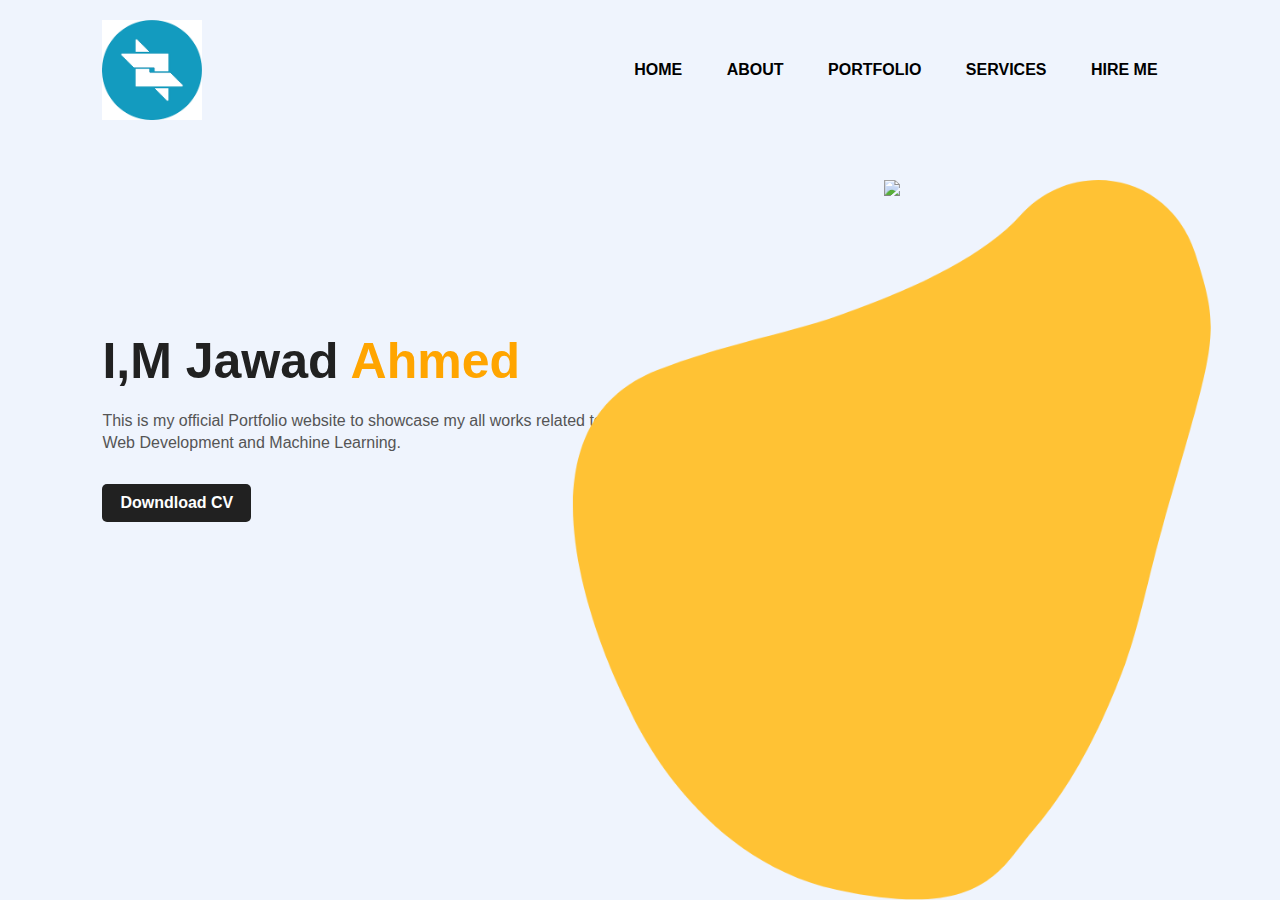
==== index.html @ 33219cf7 "add cv link to download and also customized it" ====
<!DOCTYPE html>
<html lang="en">
<head>
    <meta charset="UTF-8">
    <meta http-equiv="X-UA-Compatible" content="IE=edge">
    <meta name="viewport" content="width=device-width, initial-scale=1.0">
    <title>My Portfolio</title>
    <link rel="stylesheet" href="styles.css">
    <link rel="stylesheet" href="https://cdnjs.cloudflare.com/ajax/libs/font-awesome/5.15.3/css/all.min.css" integrity="sha512-iBBXm8fW90+nuLcSKlbmrPcLa0OT92xO1BIsZ+ywDWZCvqsWgccV3gFoRBv0z+8dLJgyAHIhR35VZc2oM/gI1w==" crossorigin="anonymous" referrerpolicy="no-referrer" />
</head>
<body>
    <div class="hero">
        <nav>
            <img src="images/logo.png" class="logo">
            <ul>
                <li><a href="#">HOME</a></li>
                <li><a href="#">ABOUT</a></li>
                <li><a href="#">PORTFOLIO</a></li>
                <li><a href="#">SERVICES</a></li>
                <li><a href="#">HIRE ME</a></li>
            </ul>
        </nav>
        <div class="detail">
            <h1>I,M Jawad <span>Ahmed</span></h1>
            <p>This is my official Portfolio website to showcase my
                all works related to <br> Web Development and Machine Learning. </p>
            <a href="https://drive.google.com/file/d/1VXJirx1RQSrFnEmgJs3ulL5Nn8pR1Ylj/view?usp=sharing" target="_blank">Downdload CV</a>
        </div>
        <div class="images">
            <img src="images/shape.png" class="shape">
            <img src="images/my_image.png" class="boy">
        </div>

        <div class="social">
           <a href="#"><i class="fab fa-dribbble"></i></a>
           <a href="#"><i class="fab fa-instagram"></i></a>
           <a href="#"><i class="fab fa-behance"></i></a>
        </div>
    </div>
</body>
</html>
---- styles.css ----
*{
    margin: 0;
    padding: 0;
    font-family: sans-serif;
}

.hero{
    position: relative;
    width: 100%;
    height: 100vh;
    background: #eff4fd;
    position: relative;
}

nav{
    display: flex;
    width: 84%;
    margin: auto;
    padding: 20px 0;
    align-items: center;
    justify-content: space-between;
}

.logo{
    width: 100px;
    cursor: pointer;
}

nav ul li {
    display: inline-block;
    list-style: none;
    margin: 10px 20px;
}

nav ul li a{
    text-decoration: none;
    color: #000;
    font-weight: bold;
}

nav ul li a:hover{
    color: red;
}

.detail{
    margin-left: 8%;
    margin-top: 15%;
}

.detail h1{
    font-size: 50px;
    color: #212121;
    margin-bottom: 20px;
}

span{
    color: orange;

}

.detail p{
    color: #555;
    line-height: 22px;
}

.detail a{
    background: #212121;
    padding: 10px 18px;
    text-decoration: none;
    font-weight: bold;
    color: #fff;
    display: inline-block;
    margin: 30px 0;
    border-radius: 5px;
}

.images{
    width: 45%;
    height: 80%;
    position: absolute;
    bottom: 0;
    right: 100px;
}

.images img{
    height: 100%;
    position: absolute;
    left: 50%;
    bottom: 0;
    transform: translateX(-50%);
    transition: bottom 1s, left 1s;
}

.images:hover .shape{
    bottom: 40px;
}

.images:hover .boy{
    left: 45%;
}

.social{
    margin-left: 8%;
    margin-top: 100px;
}

.social a{
    font-size: 30px;
    color: #212121;
    margin-right: 20px;
}

.social a:hover{
    color: orange;
}
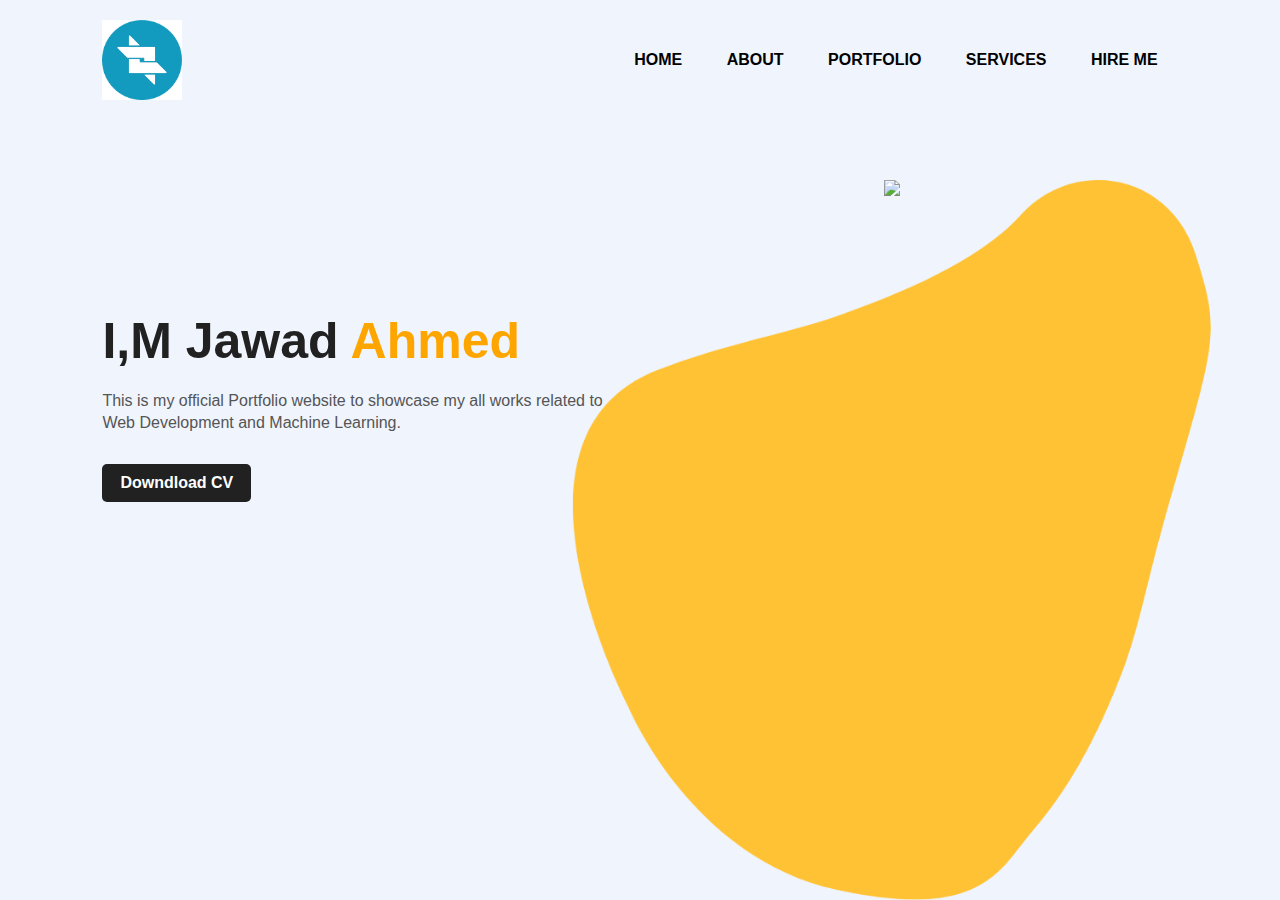
==== commit 7d076027: "Add elements and other stuff in the portfolio page" ====
--- a/index.html
+++ b/index.html
@@ -1,21 +1,25 @@
 <!DOCTYPE html>
 <html lang="en">
+
 <head>
     <meta charset="UTF-8">
     <meta http-equiv="X-UA-Compatible" content="IE=edge">
     <meta name="viewport" content="width=device-width, initial-scale=1.0">
     <title>My Portfolio</title>
     <link rel="stylesheet" href="styles.css">
-    <link rel="stylesheet" href="https://cdnjs.cloudflare.com/ajax/libs/font-awesome/5.15.3/css/all.min.css" integrity="sha512-iBBXm8fW90+nuLcSKlbmrPcLa0OT92xO1BIsZ+ywDWZCvqsWgccV3gFoRBv0z+8dLJgyAHIhR35VZc2oM/gI1w==" crossorigin="anonymous" referrerpolicy="no-referrer" />
+    <link rel="stylesheet" href="https://cdnjs.cloudflare.com/ajax/libs/font-awesome/5.15.3/css/all.min.css"
+        integrity="sha512-iBBXm8fW90+nuLcSKlbmrPcLa0OT92xO1BIsZ+ywDWZCvqsWgccV3gFoRBv0z+8dLJgyAHIhR35VZc2oM/gI1w=="
+        crossorigin="anonymous" referrerpolicy="no-referrer" />
 </head>
+
 <body>
     <div class="hero">
         <nav>
             <img src="images/logo.png" class="logo">
             <ul>
-                <li><a href="#">HOME</a></li>
-                <li><a href="#">ABOUT</a></li>
-                <li><a href="#">PORTFOLIO</a></li>
+                <li><a href="index.html">HOME</a></li>
+                <li><a href="about.html">ABOUT</a></li>
+                <li><a href="portfolio.html">PORTFOLIO</a></li>
                 <li><a href="#">SERVICES</a></li>
                 <li><a href="#">HIRE ME</a></li>
             </ul>
@@ -24,7 +28,10 @@
             <h1>I,M Jawad <span>Ahmed</span></h1>
             <p>This is my official Portfolio website to showcase my
                 all works related to <br> Web Development and Machine Learning. </p>
-            <a href="https://drive.google.com/file/d/1VXJirx1RQSrFnEmgJs3ulL5Nn8pR1Ylj/view?usp=sharing" target="_blank">Downdload CV</a>
+
+            <a href="https://drive.google.com/file/d/1VXJirx1RQSrFnEmgJs3ulL5Nn8pR1Ylj/view?usp=sharing"
+                target="_blank">Downdload CV</a>
+
         </div>
         <div class="images">
             <img src="images/shape.png" class="shape">
@@ -32,10 +39,13 @@
         </div>
 
         <div class="social">
-           <a href="#"><i class="fab fa-dribbble"></i></a>
-           <a href="#"><i class="fab fa-instagram"></i></a>
-           <a href="#"><i class="fab fa-behance"></i></a>
+            <a href="https://www.facebook.com/profile.php?id=100009562697868" target="_blank"><i
+                    class="fab fa-facebook"></i></a>
+            <a href="https://linkedin.com/in/jawad-a-892149141" target="_blank"><i class="fab fa-linkedin"></i></a>
+            <a href="https://github.com/JawadAhmed2" target="_blank"><i class="fab fa-github"></i></a>
+            <a href="https://twitter.com/JawadNamal2002" target="_blank"><i class="fab fa-twitter"></i></a>
         </div>
     </div>
 </body>
+
 </html>--- a/styles.css
+++ b/styles.css
@@ -1,115 +1,191 @@
-*{
-    margin: 0;
-    padding: 0;
-    font-family: sans-serif;
+/* Add style for index.html page */
+* {
+  margin: 0;
+  padding: 0;
+  font-family: sans-serif;
+}
+/* Customize Nav bar */
+.hero {
+  position: relative;
+  width: 100%;
+  height: 100vh;
+  background: #eff4fd;
+  position: relative;
 }
 
-.hero{
-    position: relative;
-    width: 100%;
-    height: 100vh;
-    background: #eff4fd;
-    position: relative;
+nav {
+  display: flex;
+  width: 84%;
+  margin: auto;
+  padding: 20px 0;
+  align-items: center;
+  justify-content: space-between;
 }
 
-nav{
-    display: flex;
-    width: 84%;
-    margin: auto;
-    padding: 20px 0;
-    align-items: center;
-    justify-content: space-between;
-}
-
-.logo{
-    width: 100px;
-    cursor: pointer;
+.logo {
+  width: 80px;
+  cursor: pointer;
 }
 
 nav ul li {
-    display: inline-block;
-    list-style: none;
-    margin: 10px 20px;
+  display: inline-block;
+  list-style: none;
+  margin: 10px 20px;
 }
 
-nav ul li a{
-    text-decoration: none;
-    color: #000;
-    font-weight: bold;
+nav ul li a {
+  text-decoration: none;
+  color: #000;
+  font-weight: bold;
 }
 
-nav ul li a:hover{
-    color: red;
+nav ul li a:hover {
+  color: red;
 }
 
-.detail{
-    margin-left: 8%;
-    margin-top: 15%;
+/* Customized Detail Class in index page */
+.detail {
+  margin-left: 8%;
+  margin-top: 15%;
 }
 
-.detail h1{
-    font-size: 50px;
-    color: #212121;
-    margin-bottom: 20px;
+.detail h1 {
+  font-size: 50px;
+  color: #212121;
+  margin-bottom: 20px;
 }
 
-span{
-    color: orange;
-
+span {
+  color: orange;
 }
 
-.detail p{
-    color: #555;
-    line-height: 22px;
+.detail p {
+  color: #555;
+  line-height: 22px;
 }
 
-.detail a{
-    background: #212121;
-    padding: 10px 18px;
-    text-decoration: none;
-    font-weight: bold;
-    color: #fff;
-    display: inline-block;
-    margin: 30px 0;
-    border-radius: 5px;
+.detail a {
+  background: #212121;
+  padding: 10px 18px;
+  text-decoration: none;
+  font-weight: bold;
+  color: #fff;
+  display: inline-block;
+  margin: 30px 0;
+  border-radius: 5px;
 }
 
-.images{
-    width: 45%;
-    height: 80%;
-    position: absolute;
-    bottom: 0;
-    right: 100px;
+.detail a:hover {
+  color: red;
 }
 
-.images img{
-    height: 100%;
+.detail a:active {
+  color: green;
+}
+
+/* Add hover and transition effects to the images  */
+.images {
+  width: 45%;
+  height: 80%;
+  position: absolute;
+  bottom: 0;
+  right: 100px;
+}
+
+.images img {
+  height: 100%;
+  position: absolute;
+  left: 50%;
+  bottom: 0;
+  transform: translateX(-50%);
+  transition: bottom 1s, left 1s;
+}
+
+.images:hover .shape {
+  bottom: 40px;
+}
+
+.images:hover .boy {
+  left: 45%;
+}
+/* Customized Social Media Class */
+.social {
+  margin-left: 8%;
+  margin-top: 100px;
+}
+
+.social a {
+  font-size: 30px;
+  color: #212121;
+  margin-right: 20px;
+}
+
+.social a:hover {
+  color: orange;
+}
+/* Index page style end here */
+
+/* Add style for about.html page */
+
+.about-section {
+    padding: 3em 0;
+  }
+  .about-header {
+    text-align: center;
+
+  }
+  .about-header h3 {
+    font-size: 2.5em;
+    font-family: "Arvo", serif;
+    text-transform: uppercase;
+    font-weight: 400;
+    color: #030404;
+    font-weight: strong;
     position: absolute;
     left: 50%;
-    bottom: 0;
-    transform: translateX(-50%);
-    transition: bottom 1s, left 1s;
-}
+    top:150px;
+  }
+  .about-header h3 span {
+    color: #ef664d;
+  }
+  .about-imag {
+    position: relative;
+    float: left;
+    width: 25%;
+    margin-right: 10%;
+    left: 100px;
 
-.images:hover .shape{
-    bottom: 40px;
-}
+  }
+  .about-imag img {
+    border: 2px solid #ffffff;
+    border-radius: 103px;
+  }
+  .about-text {
+    float: left;
+    width: 65%;
+    margin-top: 3%;
+  }
+  .about-text p {
+    font-size: 20px;
+    color: black;
+    line-height: 1.5em;
+    float: left;
+    position: relative;
+    right: 100px;
+  }
+  .social-about {
+    margin-left: 50%;
+    margin-top: 200px;
+  }
 
-.images:hover .boy{
-    left: 45%;
-}
-
-.social{
-    margin-left: 8%;
-    margin-top: 100px;
-}
-
-.social a{
+  .social-about a {
     font-size: 30px;
     color: #212121;
     margin-right: 20px;
-}
+  }
 
-.social a:hover{
+  .social-about a:hover {
     color: orange;
-}+  }
+  /* About page style end here */
+
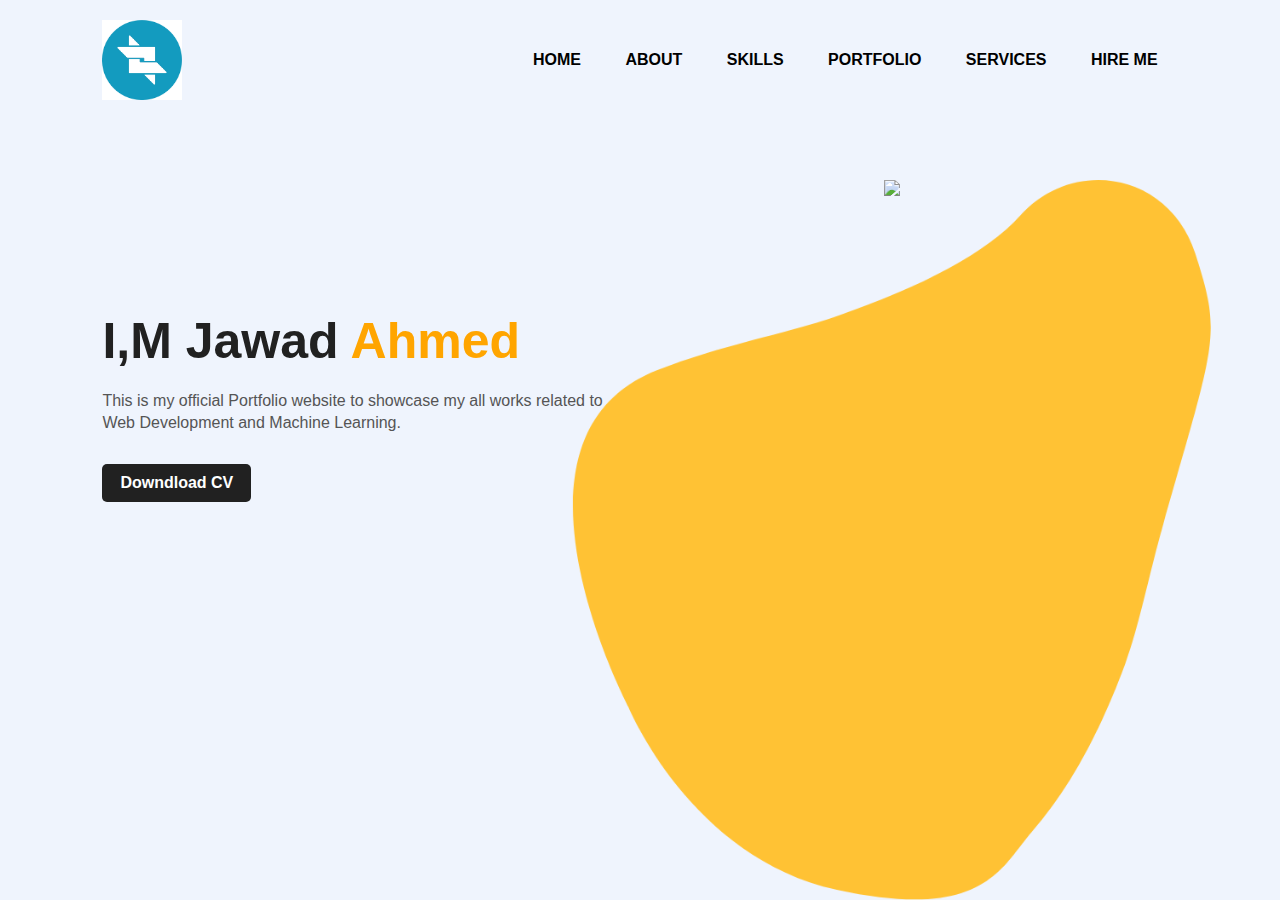
==== commit 78aeb13e: "add skills page" ====
--- a/index.html
+++ b/index.html
@@ -19,6 +19,7 @@
             <ul>
                 <li><a href="index.html">HOME</a></li>
                 <li><a href="about.html">ABOUT</a></li>
+                <li><a href="skills.html">SKILLS</a></li>
                 <li><a href="portfolio.html">PORTFOLIO</a></li>
                 <li><a href="#">SERVICES</a></li>
                 <li><a href="#">HIRE ME</a></li>
--- a/styles.css
+++ b/styles.css
@@ -1,3 +1,4 @@
+@import url(http://fonts.googleapis.com/css?family=Montserrat:400,700);
 /* Add style for index.html page */
 * {
   margin: 0;
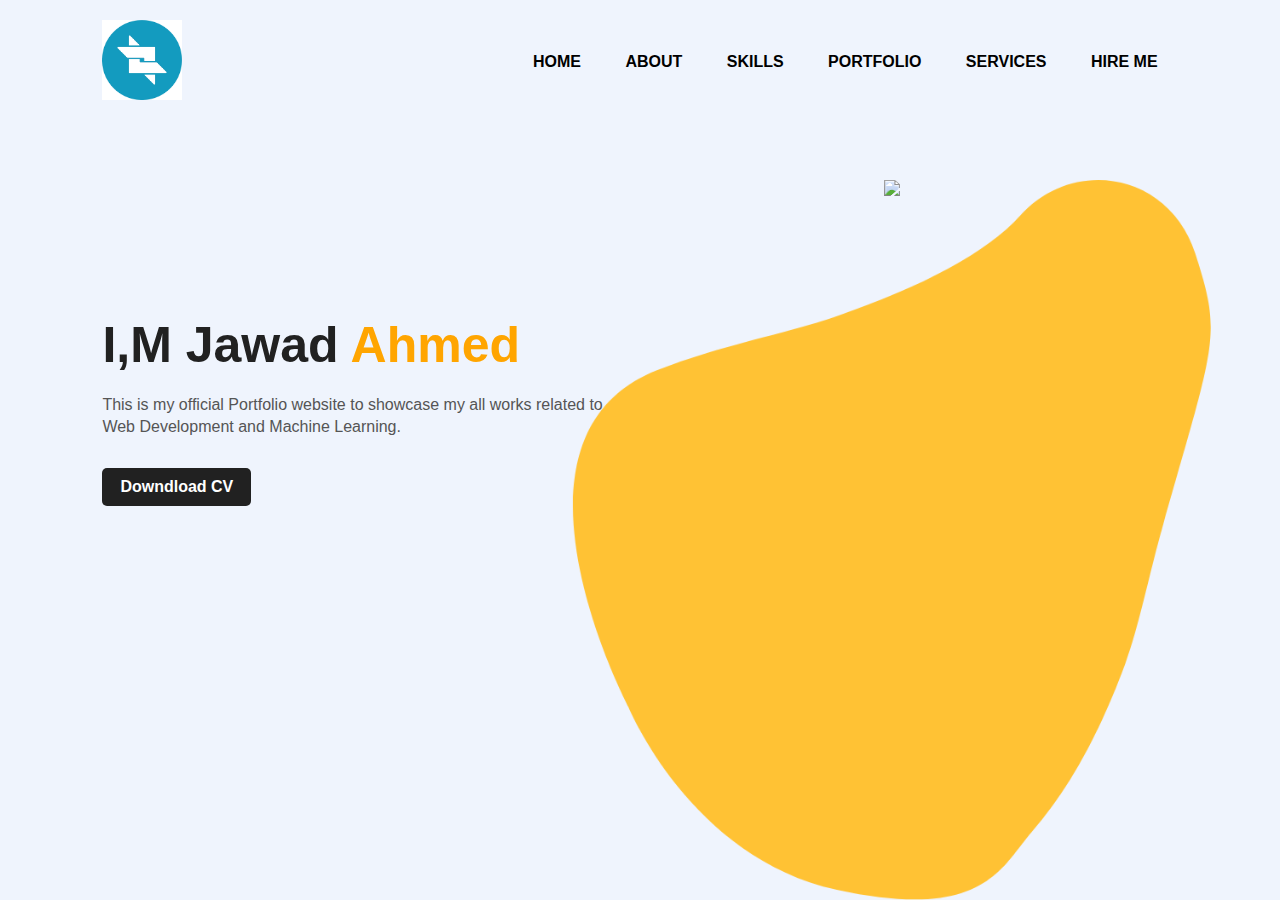
==== commit ac5dbca4: "add responsive.css in order to handle responsiveness" ====
--- a/index.html
+++ b/index.html
@@ -10,19 +10,20 @@
     <link rel="stylesheet" href="https://cdnjs.cloudflare.com/ajax/libs/font-awesome/5.15.3/css/all.min.css"
         integrity="sha512-iBBXm8fW90+nuLcSKlbmrPcLa0OT92xO1BIsZ+ywDWZCvqsWgccV3gFoRBv0z+8dLJgyAHIhR35VZc2oM/gI1w=="
         crossorigin="anonymous" referrerpolicy="no-referrer" />
+    <link rel="stylesheet" href="responsive.css">
 </head>
 
 <body>
     <div class="hero">
-        <nav>
-            <img src="images/logo.png" class="logo">
-            <ul>
+        <nav class="navbar">
+            <div><img src="images/logo.png" class="logo"> </div>
+            <ul class="nav-list v-class-resp">
                 <li><a href="index.html">HOME</a></li>
                 <li><a href="about.html">ABOUT</a></li>
                 <li><a href="skills.html">SKILLS</a></li>
                 <li><a href="portfolio.html">PORTFOLIO</a></li>
                 <li><a href="#">SERVICES</a></li>
-                <li><a href="#">HIRE ME</a></li>
+                <li><a href="hire.html">HIRE ME</a></li>
             </ul>
         </nav>
         <div class="detail">
--- a/responsive.css
+++ b/responsive.css
@@ -0,0 +1,46 @@
+
+@media only screen and (max-width: 1140px){
+    .nav-list{
+        flex-direction: column;
+    }
+    .navbar{
+        height: 447px;
+        flex-direction: column;
+        transition: all 0.7s ease-out;
+    }
+    .rightNav{
+        text-align: center;
+    }
+    .box-main{
+        flex-direction: column-reverse;
+        max-width: 100%;
+    }
+
+    #search{
+        width: 100%;
+    }
+    .burger{
+    display: block;
+    }
+    .h-nav-resp{
+        height: 72px;
+    }
+    .v-class-resp{
+        opacity: 0;
+    }
+    .section{
+        flex-direction: column-reverse;
+    }
+    .text-small{
+        text-align: center;
+    }
+    .text-big{
+        text-align: center;
+    }
+    .buttons{
+        text-align: center;
+    }
+    .paras {
+    padding: 0px;
+}
+}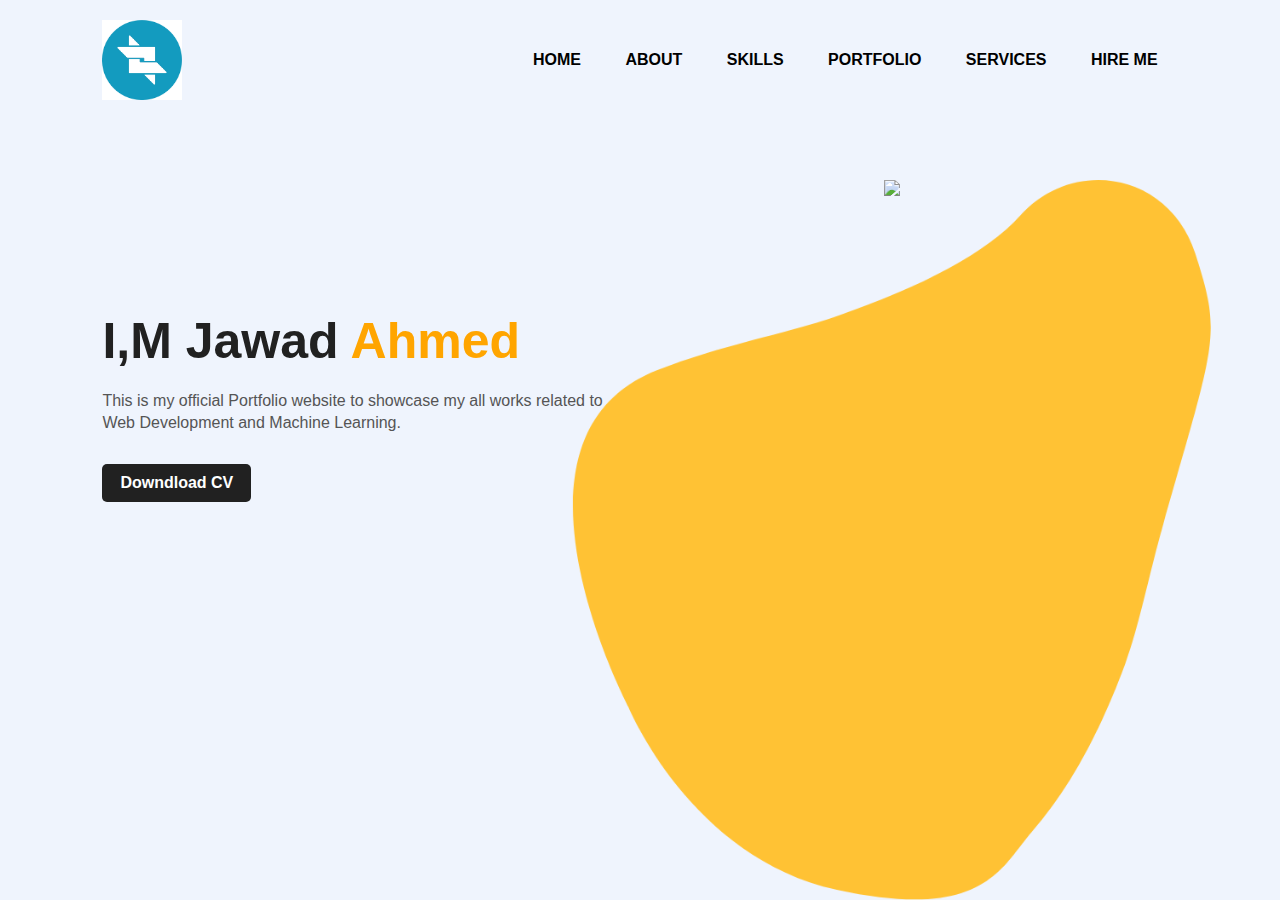
==== commit 5cb0d36f: "update index.html" ====
--- a/index.html
+++ b/index.html
@@ -7,6 +7,7 @@
     <meta name="viewport" content="width=device-width, initial-scale=1.0">
     <title>My Portfolio</title>
     <link rel="stylesheet" href="styles.css">
+
     <link rel="stylesheet" href="https://cdnjs.cloudflare.com/ajax/libs/font-awesome/5.15.3/css/all.min.css"
         integrity="sha512-iBBXm8fW90+nuLcSKlbmrPcLa0OT92xO1BIsZ+ywDWZCvqsWgccV3gFoRBv0z+8dLJgyAHIhR35VZc2oM/gI1w=="
         crossorigin="anonymous" referrerpolicy="no-referrer" />
@@ -15,8 +16,8 @@
 
 <body>
     <div class="hero">
-        <nav class="navbar">
-            <div><img src="images/logo.png" class="logo"> </div>
+        <nav class="navbar background h-nav-resp">
+            <div><img src="images/logo.png" class="logo" alt="logo"> </div>
             <ul class="nav-list v-class-resp">
                 <li><a href="index.html">HOME</a></li>
                 <li><a href="about.html">ABOUT</a></li>
--- a/styles.css
+++ b/styles.css
@@ -12,20 +12,24 @@
   height: 100vh;
   background: #eff4fd;
   position: relative;
+
 }
 
-nav {
+.navbar {
   display: flex;
   width: 84%;
   margin: auto;
   padding: 20px 0;
   align-items: center;
   justify-content: space-between;
+
 }
 
 .logo {
   width: 80px;
-  cursor: pointer;
+  display: flex;
+  justify-content: center;
+  align-items: center;
 }
 
 nav ul li {
